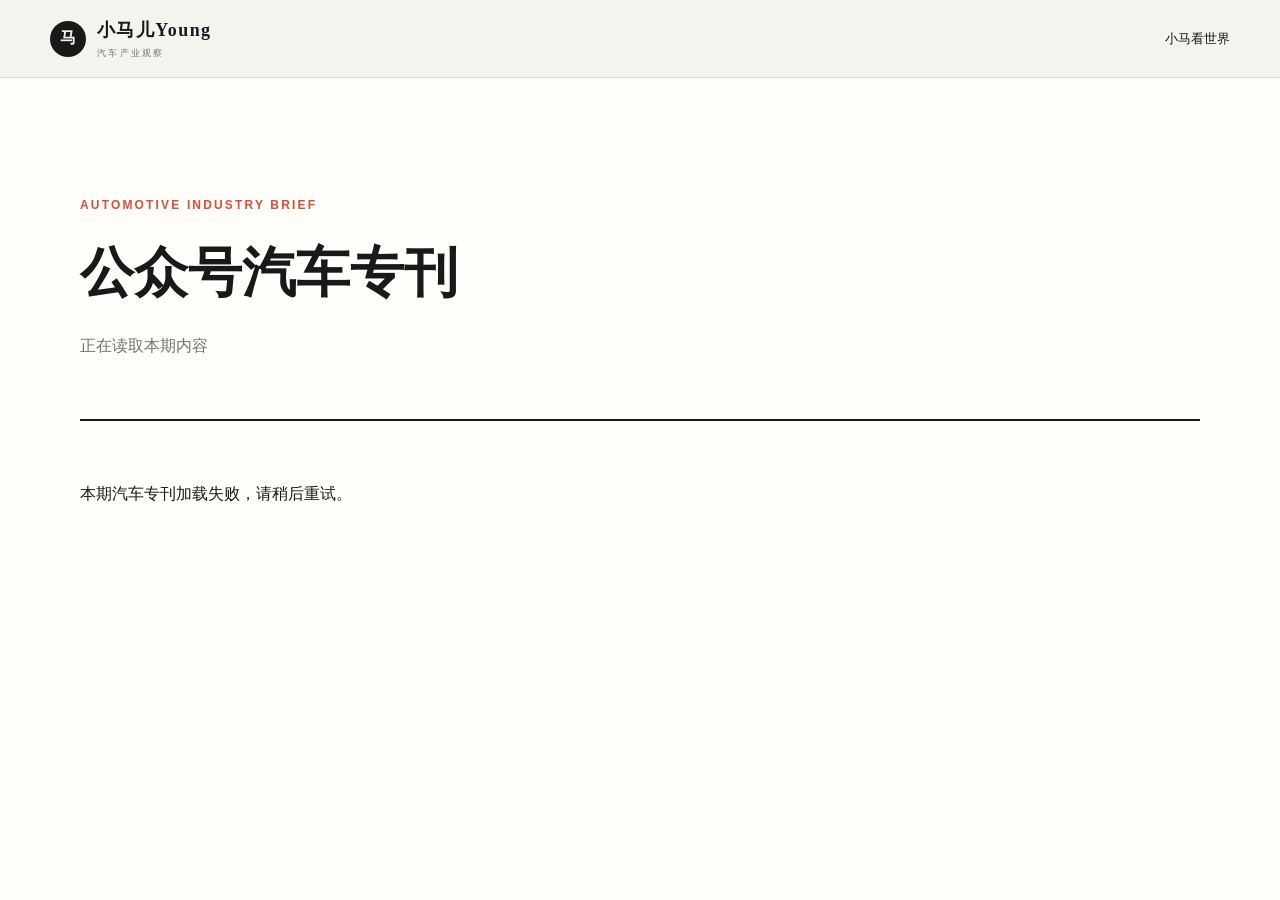
==== wechat.html @ 1d5422f9 "publish 2026-07-24 morning brief" ====
<!doctype html><html lang="zh-CN"><head><meta charset="utf-8"><meta name="viewport" content="width=device-width,initial-scale=1"><meta name="theme-color" content="#171a19"><title>小马儿Young · 汽车产业观察</title><link rel="stylesheet" href="assets/styles.css"></head><body class="wechat-source-page"><header class="topbar"><a class="brand" href="index.html"><span class="brand-mark">马</span><span><strong>小马儿Young</strong><small>汽车产业观察</small></span></a><a class="archive-home-link" href="index.html">小马看世界</a></header><main class="wechat-source-shell"><section class="wechat-source-hero"><p class="eyebrow">AUTOMOTIVE INDUSTRY BRIEF</p><h1>公众号汽车专刊</h1><p id="wechatEditionMeta">正在读取本期内容</p></section><nav id="wechatTopicNav" class="wechat-topic-nav" aria-label="本期栏目"></nav><section id="wechatSourceContent"></section></main><script src="assets/wechat.js"></script></body></html>
---- assets/styles.css ----
:root{--bg:#f4f2ed;--paper:#fffefa;--ink:#171a19;--muted:#70746f;--line:#d9d8d1;--accent:#d94f36;--green:#1d6a55;--shadow:0 18px 55px rgba(30,34,30,.08);color-scheme:light}
[data-theme="dark"]{--bg:#121514;--paper:#1a1e1c;--ink:#f1f0eb;--muted:#9ca19d;--line:#333835;--accent:#ef7059;--green:#77bca3;--shadow:0 18px 55px rgba(0,0,0,.28);color-scheme:dark}
*{box-sizing:border-box}html{scroll-behavior:smooth}body{margin:0;background:var(--bg);color:var(--ink);font-family:Inter,"Noto Sans SC","Microsoft YaHei",sans-serif;line-height:1.65}.shell{width:min(1180px,calc(100% - 48px));margin-inline:auto}.topbar{height:78px;border-bottom:1px solid var(--line);display:flex;align-items:center;padding:0 max(24px,calc((100vw - 1180px)/2));gap:44px;position:sticky;top:0;background:color-mix(in srgb,var(--bg) 92%,transparent);backdrop-filter:blur(16px);z-index:10}.brand{display:flex;align-items:center;gap:11px;color:var(--ink);text-decoration:none;white-space:nowrap}.brand-mark{display:grid;place-items:center;width:36px;height:36px;background:var(--ink);color:var(--bg);border-radius:50%;font-family:serif;font-weight:800}.brand strong,.brand small{display:block}.brand strong{font-family:serif;font-size:18px;letter-spacing:.08em}.brand small{font-size:9px;color:var(--muted);letter-spacing:.25em}nav{display:flex;gap:24px;overflow:hidden;flex:1}nav a{font-size:13px;color:var(--muted);text-decoration:none;white-space:nowrap}nav a:hover{color:var(--ink)}.actions{display:flex;gap:8px}.icon-button{border:1px solid var(--line);background:transparent;color:var(--ink);border-radius:50%;width:37px;height:37px;font-size:20px;cursor:pointer}.masthead{padding:72px 0 50px;display:flex;align-items:flex-end;justify-content:space-between;border-bottom:1px solid var(--line)}.eyebrow{text-transform:uppercase;letter-spacing:.18em;color:var(--accent);font-weight:700;font-size:12px}.masthead h1{font-family:Georgia,"Noto Serif SC",serif;font-size:clamp(48px,7vw,92px);line-height:.96;letter-spacing:-.06em;margin:20px 0 0}.masthead h1 em{font-weight:400;color:var(--muted)}.brief-meta{text-align:right;color:var(--muted);font-size:12px}.status{display:inline-flex;align-items:center;gap:8px;color:var(--green);font-weight:700}.status i{width:7px;height:7px;background:currentColor;border-radius:50%;box-shadow:0 0 0 4px color-mix(in srgb,var(--green) 18%,transparent)}.insight-card{margin-top:42px;background:var(--ink);color:var(--bg);border-radius:3px;padding:34px 40px;display:grid;grid-template-columns:190px 1fr;gap:30px;box-shadow:var(--shadow)}.insight-label{font-size:12px;letter-spacing:.15em;text-transform:uppercase}.insight-label span{background:var(--accent);color:#fff;border-radius:50%;padding:5px;margin-right:8px}.insight-card h2{font:500 clamp(24px,3vw,38px)/1.25 Georgia,"Noto Serif SC",serif;margin:0 0 12px}.insight-card p{color:color-mix(in srgb,var(--bg) 70%,transparent);margin:0}.signals{display:flex;gap:10px;flex-wrap:wrap;margin-top:20px}.signals span{border:1px solid color-mix(in srgb,var(--bg) 24%,transparent);padding:5px 10px;border-radius:20px;font-size:11px}.section-block{padding-top:70px}.section-heading{display:flex;align-items:end;justify-content:space-between;margin-bottom:25px}.section-heading>div:first-child{display:flex;align-items:baseline;gap:12px}.section-heading span{font-family:Georgia,serif;color:var(--accent);font-style:italic}.section-heading h2{margin:0;font:500 30px Georgia,"Noto Serif SC",serif}.section-heading>p{font-size:12px;color:var(--muted)}.lead-grid{display:grid;grid-template-columns:1.45fr 1fr;gap:1px;background:var(--line);border:1px solid var(--line)}.lead-card{background:var(--paper);padding:40px;min-height:330px;display:flex;flex-direction:column;justify-content:space-between}.lead-card h3{font:500 clamp(25px,3vw,42px)/1.22 Georgia,"Noto Serif SC",serif;margin:20px 0 14px}.lead-card.secondary h3{font-size:27px}.meta,.tag{font-size:11px;color:var(--muted);letter-spacing:.06em}.tag{color:var(--accent);font-weight:700}.summary{color:var(--muted);font-size:14px}.analysis{border-left:2px solid var(--accent);padding-left:13px;margin-top:20px;font-size:13px}.story-link{color:inherit;text-decoration:none}.story-link:hover h3{text-decoration:underline;text-decoration-thickness:1px;text-underline-offset:4px}.story-grid{display:grid;grid-template-columns:repeat(3,1fr);border:1px solid var(--line);border-top:0}.story-card{background:var(--paper);padding:28px;border-right:1px solid var(--line)}.story-card:last-child{border:0}.story-card h3{font:500 20px/1.4 Georgia,"Noto Serif SC",serif;margin:12px 0}.tabs{display:flex;gap:4px;overflow:auto}.tabs button{border:0;background:transparent;color:var(--muted);padding:8px 12px;white-space:nowrap;cursor:pointer}.tabs button.active{background:var(--ink);color:var(--bg)}.category-grid{border-top:1px solid var(--ink)}.category-card{display:grid;grid-template-columns:110px 1fr minmax(220px,36%);gap:30px;padding:25px 0;border-bottom:1px solid var(--line);align-items:start}.category-card h3{font:500 22px/1.35 Georgia,"Noto Serif SC",serif;margin:0}.category-card .analysis{margin:0}.source-strip{margin-top:75px;padding:25px 0;border-block:1px solid var(--line);display:flex;align-items:center;justify-content:space-between;color:var(--muted);font-size:11px;text-transform:uppercase;letter-spacing:.12em}.source-strip div{display:flex;gap:24px;flex-wrap:wrap}.source-strip b{color:var(--ink);font-family:Georgia,serif;font-size:16px;text-transform:none;letter-spacing:0}footer{padding:50px 0 70px;display:flex;justify-content:space-between;color:var(--muted);font-size:11px}footer strong{color:var(--ink);font:600 20px Georgia,serif}footer p{margin:4px 0}dialog{width:min(680px,calc(100% - 32px));background:var(--paper);color:var(--ink);border:1px solid var(--line);padding:40px;box-shadow:var(--shadow)}dialog::backdrop{background:rgba(0,0,0,.55);backdrop-filter:blur(4px)}dialog form{text-align:right}dialog form button{border:0;background:none;color:var(--ink);font-size:28px}dialog label{display:block;font:500 27px Georgia,serif;margin-bottom:15px}dialog input{width:100%;font:inherit;background:var(--bg);color:var(--ink);border:1px solid var(--line);padding:14px}#searchResults a{display:block;color:var(--ink);padding:15px 0;border-bottom:1px solid var(--line);text-decoration:none}
@media(max-width:800px){.shell{width:min(100% - 28px,1180px)}.topbar{height:64px;padding:0 14px;gap:14px}.brand small,nav{display:none}.actions{margin-left:auto}.masthead{padding:45px 0 35px;display:block}.masthead h1{font-size:54px}.brief-meta{text-align:left;margin-top:30px}.insight-card{grid-template-columns:1fr;padding:27px 23px;gap:18px}.section-block{padding-top:52px}.section-heading{display:block}.section-heading>p{display:none}.lead-grid{grid-template-columns:1fr}.lead-card{padding:27px;min-height:auto}.story-grid{grid-template-columns:1fr}.story-card{border-right:0;border-bottom:1px solid var(--line)}.category-card{grid-template-columns:1fr;gap:9px}.category-card .analysis{margin-top:5px}.tabs{margin-top:17px}.source-strip{display:block}.source-strip div{margin-top:15px;gap:16px}footer{display:block}.masthead h1{letter-spacing:-.045em}}
.card-footer{display:flex;justify-content:space-between;align-items:center;gap:12px;margin-top:18px}.read-more{font-size:12px;color:var(--accent);text-decoration:none;font-weight:700}.read-more:hover{text-decoration:underline}.detail-shell{width:min(860px,calc(100% - 40px));margin:0 auto}.detail-nav{padding:28px 0;border-bottom:1px solid var(--line);display:flex;justify-content:space-between}.back-link{color:var(--muted);text-decoration:none;font-size:13px}.detail-article{padding:65px 0}.detail-kicker{display:flex;gap:10px;align-items:center;color:var(--accent);font-size:12px;font-weight:700;flex-wrap:wrap}.foreign-badge{background:var(--ink);color:var(--bg);padding:4px 9px;border-radius:20px}.detail-article h1{font:500 clamp(36px,6vw,68px)/1.12 Georgia,"Noto Serif SC",serif;letter-spacing:-.04em;margin:22px 0}.detail-deck{font:400 20px/1.75 Georgia,"Noto Serif SC",serif;color:var(--muted);border-bottom:1px solid var(--line);padding-bottom:35px}.detail-content{display:grid;grid-template-columns:1fr 230px;gap:60px;padding-top:38px}.detail-content h2{font:500 25px Georgia,"Noto Serif SC",serif;margin:36px 0 12px}.detail-content h2:first-child{margin-top:0}.detail-content p{font-size:16px}.fact-list{padding:0;list-style:none}.fact-list li{padding:13px 0;border-bottom:1px solid var(--line)}.decision-box{background:var(--paper);padding:24px;border-left:3px solid var(--accent);margin-top:30px}.source-panel{position:sticky;top:105px;height:max-content;border-top:2px solid var(--ink);padding-top:18px}.source-panel a{display:block;text-align:center;padding:11px;margin-top:12px;text-decoration:none}.primary-source{background:var(--ink);color:var(--bg)}.secondary-source{border:1px solid var(--line);color:var(--ink)}.access-note{font-size:11px;color:var(--muted);margin-top:12px}.related-list{margin-top:60px;border-top:1px solid var(--line);padding-top:30px}.related-list a{display:block;color:var(--ink);text-decoration:none;padding:16px 0;border-bottom:1px solid var(--line)}
.original-title{font:400 22px/1.5 Georgia,serif;color:var(--muted);margin:-8px 0 28px}.bilingual-block{display:grid;grid-template-columns:1fr 1fr;gap:1px;background:var(--line);border:1px solid var(--line);margin:26px 0}.bilingual-block>div{background:var(--paper);padding:22px}.bilingual-block small{display:block;color:var(--accent);font-weight:700;letter-spacing:.08em;margin-bottom:9px}.bilingual-block p{margin:0}.english-copy{font-family:Georgia,serif}
@media(max-width:700px){.detail-article{padding-top:38px}.detail-content{grid-template-columns:1fr;gap:32px}.source-panel{position:static;order:-1}.detail-deck{font-size:18px}.bilingual-block{grid-template-columns:1fr}}

/* Detail page reading hierarchy */
.detail-shell{width:min(1080px,calc(100% - 48px))}
.detail-article{padding:54px 0 80px}
.detail-article>h1{max-width:920px;font-size:clamp(38px,5vw,62px);line-height:1.15;margin-bottom:16px}
.detail-deck{max-width:900px;margin:0;padding:24px 28px;background:color-mix(in srgb,var(--paper) 88%,var(--accent) 3%);border:1px solid var(--line);border-left:4px solid var(--accent);font-size:19px;line-height:1.8;color:var(--ink)}
.detail-content{grid-template-columns:minmax(0,1fr) 250px;gap:72px;padding-top:48px;align-items:start}
.detail-content>div:first-child{counter-reset:detail-section}
.detail-content>div:first-child>h2{counter-increment:detail-section;display:flex;align-items:center;gap:12px;margin:48px 0 16px;padding-top:24px;border-top:1px solid var(--line);font-size:27px;line-height:1.35}
.detail-content>div:first-child>h2:first-child{margin-top:0;padding-top:0;border-top:0}
.detail-content>div:first-child>h2::before{content:"0" counter(detail-section);display:grid;place-items:center;flex:0 0 34px;height:25px;border-radius:3px;background:var(--ink);color:var(--bg);font:700 11px/1 Inter,sans-serif;letter-spacing:.05em}
.detail-content>div:first-child>p{margin:0 0 18px;color:color-mix(in srgb,var(--ink) 88%,var(--muted));font-size:16px;line-height:1.9}
.fact-list{display:grid;gap:10px;margin:0;padding:0}
.fact-list li{position:relative;padding:15px 18px 15px 42px;background:var(--paper);border:1px solid var(--line);border-radius:3px;line-height:1.65}
.fact-list li::before{content:"";position:absolute;left:18px;top:24px;width:7px;height:7px;border-radius:50%;background:var(--accent);box-shadow:0 0 0 4px color-mix(in srgb,var(--accent) 12%,transparent)}
.decision-box{margin:48px 0 0;padding:28px 30px;background:var(--ink);color:var(--bg);border:0;border-radius:4px;box-shadow:var(--shadow)}
.decision-box h2{margin:0 0 12px!important;padding:0!important;border:0!important;color:inherit;font-size:25px!important}
.decision-box h2::before{display:none!important}
.decision-box p{margin:0!important;color:color-mix(in srgb,var(--bg) 82%,transparent)!important;line-height:1.85!important}
.source-panel{top:104px;padding:22px;background:var(--paper);border:1px solid var(--line);border-top:3px solid var(--ink);box-shadow:0 12px 34px rgba(30,34,30,.05)}
.source-panel>b{display:block;font-size:12px;letter-spacing:.12em;color:var(--muted)}
.source-panel>p:not(.access-note){font:500 21px Georgia,serif;margin:12px 0 20px}
.source-panel a{padding:13px 14px;margin-top:10px}
.bilingual-block{margin:30px 0 0;border:0;border-radius:4px;overflow:hidden;box-shadow:0 8px 30px rgba(30,34,30,.06)}
.bilingual-block>div{padding:26px 28px}
.bilingual-block small{padding-bottom:10px;border-bottom:1px solid var(--line)}
.bilingual-block p{font-size:15px;line-height:1.85}
.related-list{margin-top:56px;padding-top:24px}
.related-list h2{font-size:25px}
@media(max-width:700px){.detail-shell{width:min(100% - 28px,1080px)}.detail-article{padding:32px 0 58px}.detail-article>h1{font-size:34px}.detail-deck{padding:20px;font-size:17px}.detail-content{gap:26px;padding-top:28px}.source-panel{padding:18px}.detail-content>div:first-child>h2{margin-top:38px;font-size:24px}.decision-box{padding:24px 22px}.bilingual-block>div{padding:22px}}
.market-meta{display:flex;flex-wrap:wrap;gap:7px;margin:14px 0}.market-meta span{padding:4px 9px;border-radius:3px;background:color-mix(in srgb,var(--green) 10%,transparent);border:1px solid color-mix(in srgb,var(--green) 28%,var(--line));color:var(--green);font-size:11px;font-weight:700}.risk-note{margin:12px 0;color:var(--muted);font-size:12px;line-height:1.65}.risk-note b{color:var(--accent)}
.history-link,.archive-home-link{color:var(--ink);text-decoration:none;font-size:13px;white-space:nowrap}.archive-home-link{margin-left:auto}.archive-shell{width:min(960px,calc(100% - 40px));margin:0 auto;padding:70px 0}.archive-hero{padding-bottom:40px;border-bottom:1px solid var(--line)}.archive-hero h1{font:500 clamp(44px,7vw,76px)/1.05 Georgia,"Noto Serif SC",serif;margin:14px 0}.archive-hero>p:last-of-type{color:var(--muted)}.archive-hero input{width:100%;margin-top:24px;padding:15px 18px;border:1px solid var(--line);background:var(--paper);color:var(--ink);font:inherit}.archive-results{padding-top:30px}.archive-card{display:grid;grid-template-columns:170px 1fr 90px;gap:24px;align-items:center;padding:25px 0;border-bottom:1px solid var(--line)}.archive-card span,.archive-card b{display:block}.archive-card span{color:var(--muted);font-size:12px}.archive-card h2{font:500 21px/1.45 Georgia,"Noto Serif SC",serif;margin:0}.archive-card a,.archive-search-hit a{color:var(--accent);font-weight:700;text-decoration:none}.archive-edition>h2{font:500 38px Georgia,"Noto Serif SC",serif;margin:8px 0}.archive-edition>h3{font:500 25px/1.5 Georgia,"Noto Serif SC",serif}.archive-edition>p{color:var(--muted)}.archive-story-list{margin-top:35px;border-top:1px solid var(--ink)}.archive-story-list a{display:block;padding:22px 0;border-bottom:1px solid var(--line);color:var(--ink);text-decoration:none}.archive-story-list span,.archive-search-hit span{font-size:11px;color:var(--muted)}.archive-story-list b{display:block;font:500 20px/1.45 Georgia,"Noto Serif SC",serif;margin:6px 0}.archive-story-list p,.archive-search-hit p{margin:5px 0;color:var(--muted);font-size:14px}.archive-search-hit{padding:20px 0;border-bottom:1px solid var(--line)}.archive-search-hit a{display:block;font:500 20px/1.45 Georgia,"Noto Serif SC",serif;margin-top:5px}@media(max-width:700px){.history-link{margin-left:auto}.archive-shell{padding:42px 0}.archive-card{grid-template-columns:1fr;gap:8px}.archive-card a{margin-top:4px}}
.wechat-source-page{background:var(--paper)}.wechat-source-shell{width:min(1120px,calc(100% - 40px));margin:0 auto;padding:62px 0 100px}.wechat-source-hero{padding:44px 0;border-bottom:2px solid var(--ink)}.wechat-source-hero h1{margin:8px 0 14px;font-family:var(--serif);font-size:54px}.wechat-source-hero>p:last-child{color:var(--muted)}.wechat-topic-nav{display:flex;gap:12px;flex-wrap:wrap;padding:22px 0}.wechat-topic-nav a{padding:8px 13px;border:1px solid var(--line);color:var(--ink);font-size:13px}.wechat-topic-section{padding:44px 0;border-top:1px solid var(--line)}.wechat-topic-section h2{margin:7px 0 24px;font-family:var(--serif);font-size:34px}.wechat-source-grid{display:grid;grid-template-columns:repeat(2,minmax(0,1fr));gap:20px}.wechat-source-card{padding:25px;background:var(--card);border:1px solid var(--line)}.wechat-source-card h3{margin:12px 0;font-family:var(--serif);font-size:24px;line-height:1.42}.wechat-source-meta{display:flex;gap:12px;color:var(--accent);font-size:12px;font-weight:700}.wechat-source-summary,.wechat-source-card details p{line-height:1.85}.wechat-data-line{display:flex;gap:8px;flex-wrap:wrap;margin:16px 0;padding:12px;background:var(--soft)}.wechat-data-line b{width:100%;color:var(--green)}.wechat-data-line span{font-weight:700}.wechat-analysis{margin:16px 0;padding-left:14px;border-left:3px solid var(--accent)}.wechat-analysis p{margin:6px 0;line-height:1.75}.wechat-source-card details{margin:15px 0;border-top:1px solid var(--line);padding-top:12px}.wechat-source-card summary{cursor:pointer;font-weight:700}.wechat-source-card .primary-source{display:inline-block;margin-top:15px;padding:10px 16px}@media(max-width:760px){.wechat-source-shell{width:min(100% - 28px,1120px);padding-top:28px}.wechat-source-hero h1{font-size:40px}.wechat-source-grid{grid-template-columns:1fr}.wechat-source-card{padding:20px}}
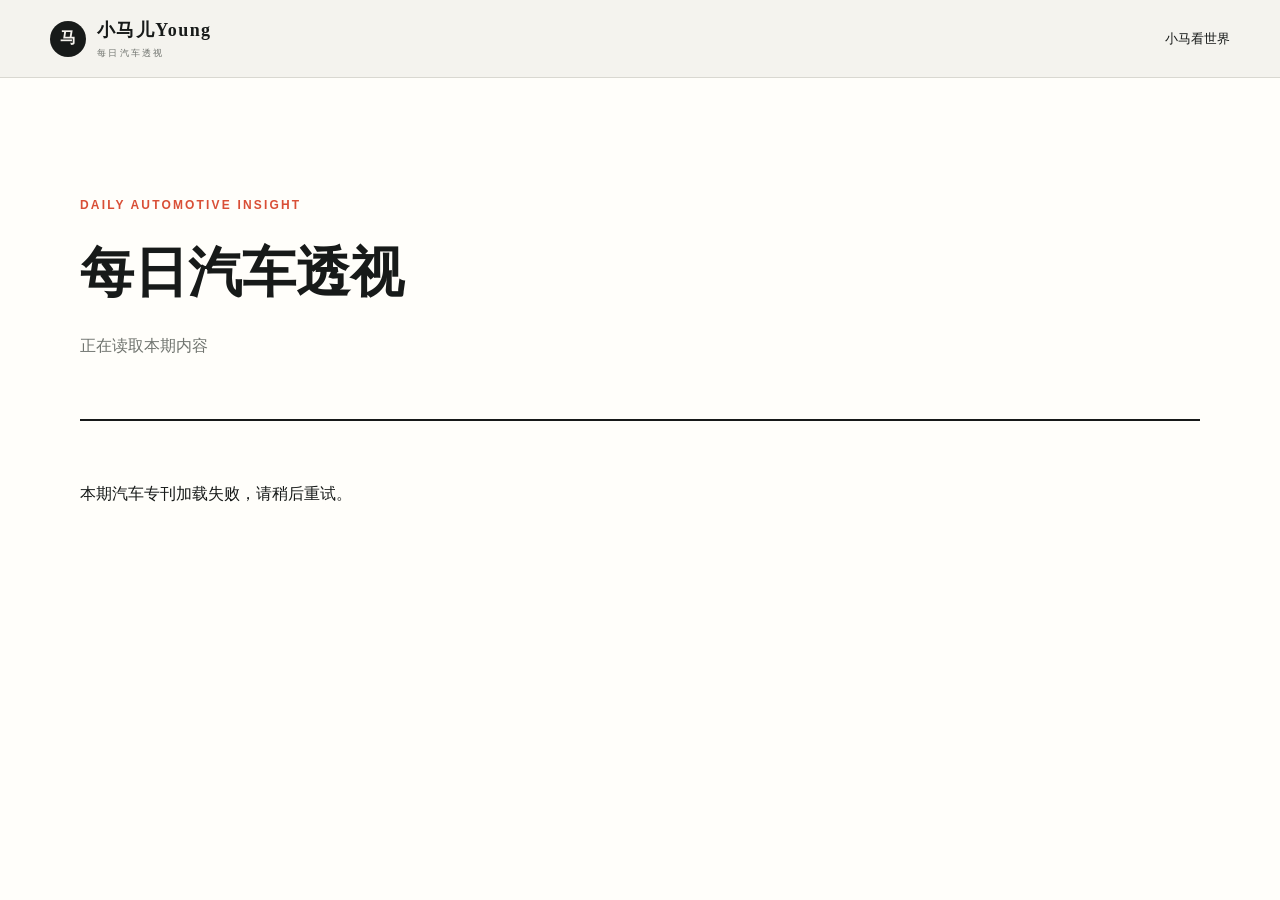
==== commit fbe4cdfd: "Rename WeChat series to Daily Automotive Insight" ====
--- a/wechat.html
+++ b/wechat.html
@@ -1 +1 @@
-<!doctype html><html lang="zh-CN"><head><meta charset="utf-8"><meta name="viewport" content="width=device-width,initial-scale=1"><meta name="theme-color" content="#171a19"><title>小马儿Young · 汽车产业观察</title><link rel="stylesheet" href="assets/styles.css"></head><body class="wechat-source-page"><header class="topbar"><a class="brand" href="index.html"><span class="brand-mark">马</span><span><strong>小马儿Young</strong><small>汽车产业观察</small></span></a><a class="archive-home-link" href="index.html">小马看世界</a></header><main class="wechat-source-shell"><section class="wechat-source-hero"><p class="eyebrow">AUTOMOTIVE INDUSTRY BRIEF</p><h1>公众号汽车专刊</h1><p id="wechatEditionMeta">正在读取本期内容</p></section><nav id="wechatTopicNav" class="wechat-topic-nav" aria-label="本期栏目"></nav><section id="wechatSourceContent"></section></main><script src="assets/wechat.js"></script></body></html>
+<!doctype html><html lang="zh-CN"><head><meta charset="utf-8"><meta name="viewport" content="width=device-width,initial-scale=1"><meta name="theme-color" content="#171a19"><title>小马儿Young · 每日汽车透视</title><link rel="stylesheet" href="assets/styles.css"></head><body class="wechat-source-page"><header class="topbar"><a class="brand" href="index.html"><span class="brand-mark">马</span><span><strong>小马儿Young</strong><small>每日汽车透视</small></span></a><a class="archive-home-link" href="index.html">小马看世界</a></header><main class="wechat-source-shell"><section class="wechat-source-hero"><p class="eyebrow">DAILY AUTOMOTIVE INSIGHT</p><h1>每日汽车透视</h1><p id="wechatEditionMeta">正在读取本期内容</p></section><nav id="wechatTopicNav" class="wechat-topic-nav" aria-label="本期栏目"></nav><section id="wechatSourceContent"></section></main><script src="assets/wechat.js"></script></body></html>
